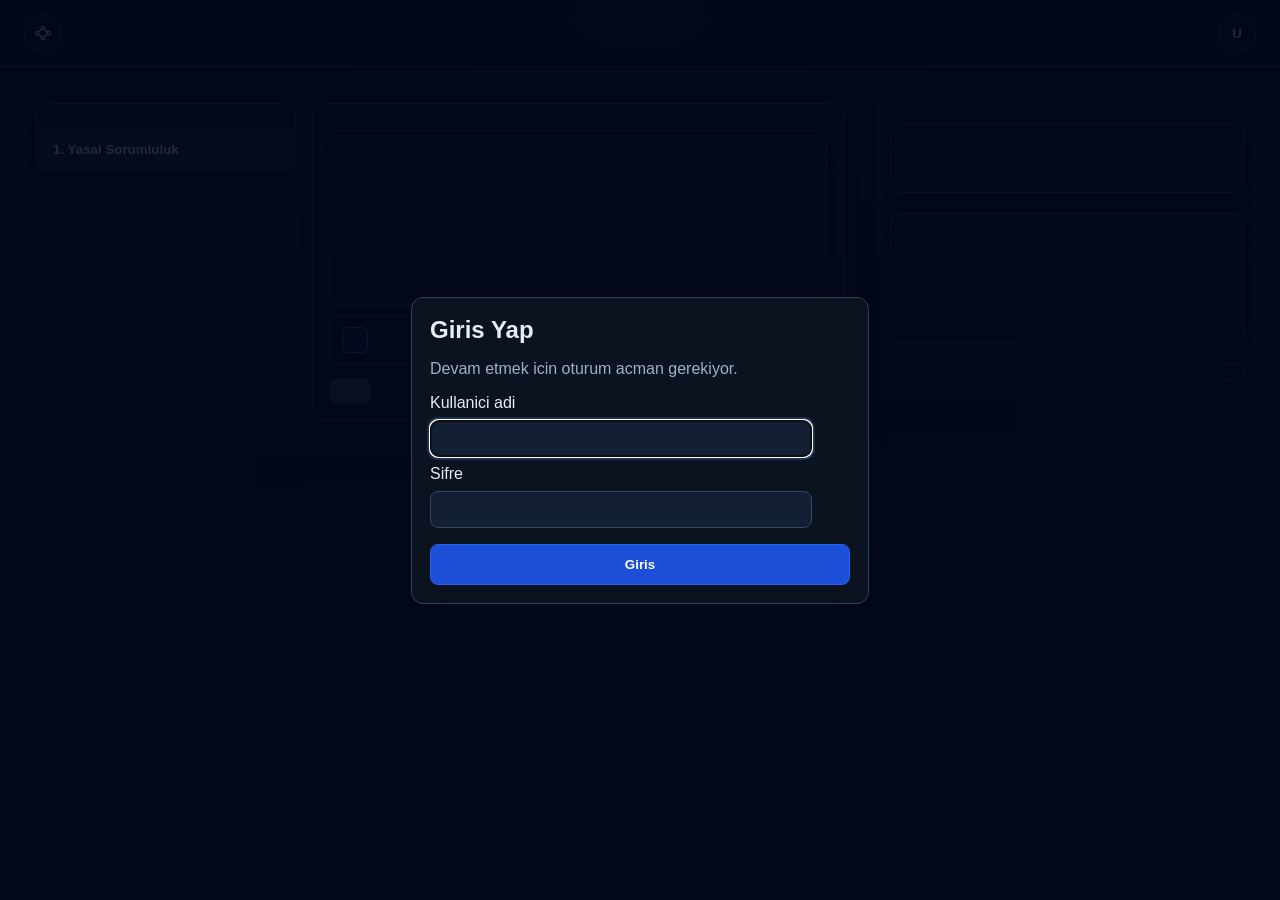
==== templates/app.html @ db29847d "Initial SSVP version" ====
<!DOCTYPE html>
<html lang="tr">
<head>
    <meta charset="UTF-8">
    <title>Smart Security Validation Platform (SSVP v1.0)</title>
    <link rel="stylesheet" href="/static/css/index.css">
    <link rel="stylesheet" href="/static/css/notify.css?v=20260703">
</head>
<body>
<div id="authOverlay" class="auth-overlay" hidden>
    <div class="auth-card">
        <h2>Giris Yap</h2>
        <p id="authMessage" class="muted">Devam etmek icin oturum acman gerekiyor.</p>
        <form id="loginForm" class="auth-form">
            <label for="loginUsername">Kullanici adi</label>
            <input id="loginUsername" name="username" type="text" autocomplete="username" required>
            <label for="loginPassword">Sifre</label>
            <input id="loginPassword" name="password" type="password" autocomplete="current-password" required>
            <button id="loginSubmit" type="submit">Giris</button>
        </form>
        <form id="changePasswordForm" class="auth-form" style="display:none; margin-top:10px;">
            <label for="newPassword">Yeni sifre</label>
            <input id="newPassword" name="newPassword" type="password" minlength="8" autocomplete="new-password" required>
            <label for="confirmNewPassword">Yeni sifre (dogrula)</label>
            <input id="confirmNewPassword" name="confirmNewPassword" type="password" minlength="8" autocomplete="new-password" required>
            <button id="changePasswordSubmit" type="submit">Sifreyi Degistir</button>
        </form>
    </div>
</div>

<header class="top-header">
    <div class="header-left">
        <div class="header-menu-wrap" id="networkSummaryMenu">
            <button id="networkSummaryToggle" type="button" class="icon-btn" title="" aria-label="">
                <svg viewBox="0 0 24 24" aria-hidden="true">
                    <circle cx="5" cy="12" r="2"></circle>
                    <circle cx="12" cy="6" r="2"></circle>
                    <circle cx="19" cy="12" r="2"></circle>
                    <circle cx="12" cy="18" r="2"></circle>
                    <line x1="6.6" y1="10.8" x2="10.4" y2="7.2"></line>
                    <line x1="13.6" y1="7.2" x2="17.4" y2="10.8"></line>
                    <line x1="17.4" y1="13.2" x2="13.6" y2="16.8"></line>
                    <line x1="10.4" y1="16.8" x2="6.6" y2="13.2"></line>
                </svg>
            </button>
            <div id="networkSummaryPopover" class="header-popover" hidden>
                <h3></h3>
                <p id="networkSummaryText" class="muted"></p>
            </div>
        </div>
    </div>

    <h1 class="header-title" title=""></h1>

    <div class="header-menu-wrap" id="profileMenuWrap">
        <button id="profileMenuToggle" type="button" class="avatar-btn" title="" aria-label="">U</button>
        <div id="profileMenuPopover" class="header-popover menu-popover" hidden>
            <button type="button" class="menu-item" id="profileMenuProfile"></button>
            <button type="button" class="menu-item" id="profileMenuUsers" data-i18n="menu.users">Ayarlar</button>
            <button type="button" class="menu-item" id="profileMenuPanel" style="display:none;">Panel</button>
            <button type="button" class="menu-item" id="profileMenuNewTest"></button>
            <button type="button" class="menu-item" id="profileMenuLogout"></button>
        </div>
    </div>
</header>

<div class="app-grid">
    <div class="card workspace-card">
        <div class="workflow-shell">
            <aside class="stage-sidebar">
                <h3></h3>
                <div id="operationTabs" class="stage-tab-list">
                    <div class="stage-tab-row">
                        <button type="button" class="stage-tab active" data-op="legal">1. Yasal Sorumluluk</button>
                    </div>
                </div>
            </aside>

            <section class="stage-main">
                <section id="precheckPanel" class="wizard-section operation-panel" data-op-panel="legal">
                    <h3></h3>
                    <pre id="legalNoticeText" class="legal-scroll-box"></pre>
                    <label class="check-chip" style="margin-top:10px; display:flex;">
                        <input id="legalConsent" type="checkbox">
                        <span></span>
                    </label>
                    <button id="legalContinue" type="button" class="legal-continue-btn" disabled></button>
                </section>

                <form id="scanForm" class="operation-panel" data-op-panel="scan" style="display:none;">
                    <section class="wizard-section">
                        <h3></h3>
                        <label for="target" class="muted"></label>
                        <textarea id="target" name="target" rows="3" placeholder="" required>172.31.7.145</textarea>
                        <p class="muted" style="margin-top:8px;"></p>
                    </section>

                    <section class="wizard-section">
                        <h3></h3>
                        <p class="muted"></p>
                        <div id="toolOptions" class="option-grid"></div>
                    </section>

                    <section class="wizard-section">
                        <h3></h3>
                        <p class="muted"></p>
                        <div id="paramOptions" class="checkbox-grid"></div>
                        <p id="paramConflictNote" class="muted" style="margin-top:10px;"></p>
                    </section>

                    <section class="wizard-section">
                        <h3></h3>
                        <p class="muted"></p>
                        <div id="portOptions" class="checkbox-grid"></div>
                    </section>

                    <section class="wizard-section">
                        <h3></h3>
                        <p id="scanConfigNote" class="muted"></p>
                        <button id="scanBtn" type="submit"></button>
                    </section>
                </form>

                <section id="directionPanel" class="wizard-section operation-panel" data-op-panel="direction" style="display:none;">
                    <h3></h3>
                    <p class="muted"></p>
                    <div id="directionSelectionWrap">
                        <div id="directionActions" class="action-grid">
                            <button type="button" class="action-card" data-direction="test">
                                <p class="action-title"></p>
                                <p class="action-description"></p>
                            </button>
                            <button type="button" class="action-card" data-direction="attack">
                                <p class="action-title"></p>
                                <p class="action-description"></p>
                            </button>
                            <button type="button" class="action-card" data-direction="remediation">
                                <p class="action-title"></p>
                                <p class="action-description"></p>
                            </button>
                        </div>
                    </div>

                    <div id="directionLockedWrap" style="display:none;">
                        <p id="directionLockedText" class="muted"></p>
                        <div id="directionOperationWindow" class="next-test-panel" style="display:none; margin-top:10px;"></div>
                    </div>

                    <div id="testPlanPanel" class="next-test-panel" style="display:none;">
                        <form id="nextTestForm">
                            <label for="nextTestCategory"></label>
                            <select id="nextTestCategory" name="nextTestCategory" class="field-select" required></select>

                            <label for="nextTestPreset"></label>
                            <select id="nextTestPreset" name="nextTestPreset" class="field-select" required></select>

                            <div id="nextTestManualWrap" style="display:none;">
                                <label for="nextTestManualName"></label>
                                <input id="nextTestManualName" name="nextTestManualName" placeholder="" />
                            </div>
                        </form>
                        <p id="nextTestFeedback" class="action-note"></p>
                    </div>                    
                    <div class="direction-global-actions">
                        <button id="directionNextBtn" type="button" disabled></button>
                    </div>
                    <p id="directionNote" class="action-note"></p>
                    <div class="direction-global-actions">
                        <div class="panel-actions-right">
                            <button id="directionProceedBtn" type="button" disabled></button>
                        </div>
                    </div>
                </section>

                <section id="userAdminPanel" class="wizard-section operation-panel" data-op-panel="users" style="display:none;">
                    <h3 data-i18n="users.panel.title">Kullanıcı ve Rol Yönetimi</h3>
                    <p id="userAdminInfo" class="muted" data-i18n="users.panel.note">Sadece yetkili hesaplar bu paneli kullanabilir.</p>

                    <div class="user-admin-grid">
                        <section class="next-test-panel" style="margin-top:0;">
                            <h4 style="margin:0 0 10px 0;" data-i18n="users.panel.createTitle">Yeni Kullanıcı Oluştur</h4>
                            <form id="userCreateForm" class="auth-form" autocomplete="off">
                                <label for="userCreateUsername" data-i18n="users.field.username">Kullanıcı adı</label>
                                <input id="userCreateUsername" name="username" type="text" minlength="3" maxlength="64" required>

                                <label for="userCreatePassword" data-i18n="users.field.password">Şifre</label>
                                <input id="userCreatePassword" name="password" type="password" minlength="8" required>

                                <label for="userCreatePasswordConfirm" data-i18n="users.field.passwordConfirm">Şifre (doğrula)</label>
                                <input id="userCreatePasswordConfirm" name="passwordConfirm" type="password" minlength="8" required>

                                <label class="check-chip">
                                    <input id="userCreateIsAdmin" name="is_admin" type="checkbox">
                                    <span data-i18n="users.field.admin">Yönetici</span>
                                </label>

                                <div>
                                    <p class="muted" style="margin:0 0 8px 0;" data-i18n="users.field.roles">Roller</p>
                                    <div id="userCreateRoles" class="checkbox-grid user-role-grid"></div>
                                </div>

                                <button id="userCreateSubmit" type="submit" data-i18n="users.action.create">Kullanıcı Ekle</button>
                            </form>
                        </section>

                        <section class="next-test-panel" style="margin-top:0;">
                            <div style="display:flex; justify-content:space-between; align-items:center; gap:8px; margin-bottom:10px;">
                                <h4 style="margin:0;" data-i18n="users.panel.listTitle">Kullanıcı Listesi</h4>
                                <button id="usersRefreshBtn" type="button" data-i18n="users.action.refresh">Yenile</button>
                            </div>

                            <div style="overflow:auto;">
                                <table id="usersTable">
                                    <thead>
                                        <tr>
                                            <th data-i18n="users.table.username">Kullanıcı</th>
                                            <th data-i18n="users.table.admin">Yönetici</th>
                                            <th data-i18n="users.table.status">Durum</th>
                                            <th data-i18n="users.table.roles">Roller</th>
                                            <th data-i18n="users.table.actions">İşlemler</th>
                                        </tr>
                                    </thead>
                                    <tbody id="usersTableBody"></tbody>
                                </table>
                            </div>
                        </section>
                    </div>

                    <section id="userEditPanel" class="next-test-panel" style="display:none; margin-top:12px;">
                        <h4 style="margin:0 0 10px 0;" data-i18n="users.panel.editTitle">Kullanıcı Düzenle</h4>
                        <form id="userEditForm" class="auth-form" autocomplete="off">
                            <input id="userEditId" type="hidden">

                            <label for="userEditUsername" data-i18n="users.field.username">Kullanıcı adı</label>
                            <input id="userEditUsername" name="username" type="text" minlength="3" maxlength="64" required>

                            <label class="check-chip">
                                <input id="userEditIsAdmin" name="is_admin" type="checkbox">
                                <span data-i18n="users.field.admin">Yönetici</span>
                            </label>

                            <label class="check-chip">
                                <input id="userEditIsActive" name="is_active" type="checkbox">
                                <span data-i18n="users.field.active">Aktif</span>
                            </label>

                            <div>
                                <p class="muted" style="margin:0 0 8px 0;" data-i18n="users.field.roles">Roller</p>
                                <div id="userEditRoles" class="checkbox-grid user-role-grid"></div>
                            </div>

                            <div class="user-edit-actions">
                                <button id="userEditSaveBtn" type="submit" data-i18n="users.action.save">Kaydet</button>
                                <button id="userEditCancelBtn" type="button" data-i18n="users.action.cancel">İptal</button>
                            </div>
                        </form>
                    </section>

                    <p id="userAdminFeedback" class="action-note"></p>
                </section>
            </section>
        </div>
    </div>

    <aside class="card right-rail">
        <h2 class="right-rail-title"></h2>
        <p id="currentStep" class="current"></p>
        <div id="logs" class="logbox"></div>

        <h2 style="margin-top:18px;"></h2>
        <pre id="aiOutput" class="ai-box"></pre>

        <h2 style="margin-top:18px;"></h2>
        <div class="report-actions">
            <button id="exportPdfBtn" type="button" class="report-btn"></button>
        </div>
        <div id="stepOutputs" class="step-outputs"></div>
    </aside>
</div>

<script src="/static/js/notify.js?v=20260703b"></script>
<script src="/static/js/index.js?v=20260703b"></script>

</body>
</html>
---- static/css/index.css ----
body {
    font-family: Arial, sans-serif;
    background: #111827;
    color: #e5e7eb;
    margin: 0;
}

input[type="checkbox"] {
    appearance: none;
    -webkit-appearance: none;
    width: 20px;
    height: 20px;
    margin: 0;
    border: 1.5px solid #5a7197;
    border-radius: 6px;
    background: #0f1a2e;
    display: inline-grid;
    place-content: center;
    box-shadow: none;
    transition: border-color 140ms ease, background-color 140ms ease;
}

input[type="checkbox"]::before {
    content: "";
    width: 12px;
    height: 12px;
    transform: scale(0);
    transition: transform 120ms ease;
    clip-path: polygon(14% 51%, 0 66%, 42% 100%, 100% 22%, 84% 9%, 39% 69%);
    background: #ffffff;
}

input[type="checkbox"]:checked {
    border-color: #60a5fa;
    background: #3b82f6;
}

input[type="checkbox"]:checked::before {
    transform: scale(1);
}

input[type="checkbox"]:hover {
    border-color: #7cb6ff;
}

input[type="checkbox"]:focus-visible {
    outline: 2px solid rgba(96, 165, 250, 0.7);
    outline-offset: 1px;
}

input[type="radio"] {
    appearance: none;
    -webkit-appearance: none;
    width: 18px;
    height: 18px;
    margin: 0;
    border: 1.5px solid #5a7197;
    border-radius: 999px;
    background: #0f1a2e;
    display: inline-grid;
    place-content: center;
    box-shadow: 0 3px 10px rgba(7, 16, 35, 0.3);
    transition: border-color 140ms ease, background-color 140ms ease, box-shadow 140ms ease;
}

input[type="radio"]::before {
    content: "";
    width: 8px;
    height: 8px;
    border-radius: 999px;
    transform: scale(0);
    transition: transform 120ms ease;
    background: #dbeafe;
}

input[type="radio"]:checked {
    border-color: #60a5fa;
    background: linear-gradient(180deg, #3b82f6 0%, #2563eb 100%);
    box-shadow: 0 4px 12px rgba(37, 99, 235, 0.35);
}

input[type="radio"]:checked::before {
    transform: scale(1);
}

input[type="radio"]:hover {
    border-color: #7cb6ff;
}

input[type="radio"]:focus-visible {
    outline: none;
    box-shadow: 0 0 0 3px rgba(96, 165, 250, 0.35);
}

.auth-overlay {
    position: fixed;
    inset: 0;
    z-index: 100;
    display: flex;
    align-items: center;
    justify-content: center;
    padding: 20px;
    background: rgba(2, 6, 23, 0.85);
}

.auth-overlay[hidden] {
    display: none;
}

.auth-card {
    width: min(420px, 96vw);
    border: 1px solid #334155;
    border-radius: 12px;
    background: #0b1220;
    padding: 18px;
}

.auth-card h2 {
    margin: 0 0 8px 0;
}

.auth-form {
    display: flex;
    flex-direction: column;
    gap: 8px;
}

.auth-form input {
    border: 1px solid #334155;
    border-radius: 8px;
    background: #111827;
    color: #e5e7eb;
    padding: 10px;
    box-shadow: none;
}

.auth-form button {
    margin-top: 8px;
    border: 1px solid #2563eb;
    border-radius: 8px;
    background: #1d4ed8;
    color: #ffffff;
    font-weight: 700;
    cursor: pointer;
}

.auth-form button:disabled {
    opacity: 0.6;
    cursor: not-allowed;
}

.top-header {
    position: sticky;
    top: 0;
    z-index: 20;
    display: grid;
    grid-template-columns: 1fr auto 1fr;
    align-items: center;
    padding: 12px 24px;
    border-bottom: 1px solid #374151;
    background: #0b1220;
}

.header-left {
    display: flex;
    align-items: center;
    gap: 12px;
}

.header-title {
    margin: 0;
    font-size: 28px;
    line-height: 1.2;
    text-align: center;
}

.header-menu-wrap {
    position: relative;
}

#profileMenuWrap {
    justify-self: end;
}

.icon-btn,
.avatar-btn {
    width: 38px;
    height: 38px;
    padding: 0;
    border-radius: 999px;
    border: 1px solid #334155;
    background: #111827;
    color: #e5e7eb;
    display: inline-flex;
    align-items: center;
    justify-content: center;
    cursor: pointer;
}

.icon-btn svg {
    width: 20px;
    height: 20px;
    stroke: currentColor;
    fill: none;
    stroke-width: 1.7;
}

.avatar-btn {
    font-weight: 700;
}

.icon-btn:hover,
.avatar-btn:hover {
    border-color: #60a5fa;
}

.header-popover {
    position: absolute;
    top: calc(100% + 8px);
    left: 0;
    width: 300px;
    padding: 12px;
    border: 1px solid #374151;
    border-radius: 10px;
    background: #0b1220;
    box-shadow: 0 14px 24px rgba(0, 0, 0, 0.35);
}

.header-popover[hidden] {
    display: none;
}

.header-popover h3 {
    margin: 0 0 8px 0;
    font-size: 14px;
}

.menu-popover {
    left: auto;
    right: 0;
    width: 240px;
    padding: 8px;
}

.theme-toggle-row {
    display: flex;
    align-items: center;
    justify-content: space-between;
    gap: 10px;
    padding: 8px 6px 10px 6px;
    border-bottom: 1px solid #334155;
    margin-bottom: 8px;
}

.theme-toggle-label {
    font-size: 13px;
    color: #9ca3af;
    font-weight: 600;
}

.theme-switch {
    width: 64px;
    height: 32px;
    border-radius: 999px;
    border: 1px solid #3b4b68;
    background: linear-gradient(90deg, #1f2937, #0b1220);
    padding: 3px;
    position: relative;
    transition: background 180ms ease, border-color 180ms ease;
}

.theme-switch-thumb {
    position: absolute;
    top: 3px;
    left: 3px;
    width: 24px;
    height: 24px;
    border-radius: 999px;
    background: #facc15;
    box-shadow: inset -4px -2px 0 0 rgba(255, 255, 255, 0.35);
    transition: transform 180ms ease, background 180ms ease, box-shadow 180ms ease;
}

.theme-switch.is-light {
    background: linear-gradient(90deg, #93c5fd, #38bdf8);
    border-color: #60a5fa;
}

.theme-switch.is-light .theme-switch-thumb {
    transform: translateX(32px);
    background: #f8fafc;
    box-shadow: inset -7px -1px 0 0 #e2e8f0;
}

.menu-item {
    width: 100%;
    text-align: left;
    background: transparent;
    border: 1px solid transparent;
    color: #e5e7eb;
    border-radius: 8px;
    padding: 10px;
    font-weight: 600;
}

.menu-item:hover {
    border-color: #334155;
    background: #111827;
}

.menu-item-compact {
    padding: 0;
    border: 0;
    background: transparent;
}

#languageMenuWrap {
    position: relative;
}

.menu-submenu-toggle {
    display: flex;
    align-items: center;
    justify-content: space-between;
}

.submenu-current {
    font-size: 12px;
    color: #93c5fd;
    font-weight: 700;
}

.submenu-list {
    position: absolute;
    top: 0;
    right: calc(100% + 8px);
    left: auto;
    width: 180px;
    border: 1px solid #334155;
    border-radius: 8px;
    overflow: hidden;
    background: #0f172a;
    margin-top: 0;
    z-index: 2;
}

.submenu-list[hidden] {
    display: none;
}

.submenu-item {
    width: 100%;
    padding: 8px 10px;
    text-align: left;
    border: 0;
    border-bottom: 1px solid #1f2937;
    border-radius: 0;
    background: #0f172a;
    color: #e5e7eb;
    font-size: 13px;
    font-weight: 600;
}

.submenu-item:last-child {
    border-bottom: 0;
}

.submenu-item:hover {
    background: #1e293b;
}

.submenu-item.active {
    background: #1d4ed8;
    color: #ffffff;
}

body.light-theme {
    background: #e9eef5;
    color: #0b1220;
}

body.light-theme .auth-card {
    background: #f8fafc;
    border-color: #b8c4d6;
}

body.light-theme .auth-form input {
    background: #ffffff;
    border-color: #b8c4d6;
    color: #0b1220;
}

body.light-theme .top-header,
body.light-theme .stage-sidebar,
body.light-theme .wizard-section,
body.light-theme .next-test-panel,
body.light-theme .step-output-item,
body.light-theme .network-summary,
body.light-theme .header-popover,
body.light-theme .card {
    background: #f1f5f9;
    border-color: #b8c4d6;
}

body.light-theme .header-popover,
body.light-theme .menu-popover,
body.light-theme .ai-box,
body.light-theme .logbox,
body.light-theme .legal-scroll-box,
body.light-theme pre {
    background: #e7edf5;
    border-color: #b7c3d4;
}

body.light-theme .stage-tab,
body.light-theme .tab-reset-btn,
body.light-theme .tool-option,
body.light-theme .check-chip,
body.light-theme .action-card,
body.light-theme .icon-btn,
body.light-theme .avatar-btn,
body.light-theme .manual-port-input,
body.light-theme textarea,
body.light-theme .field-select,
body.light-theme .next-test-panel input,
body.light-theme .menu-item {
    background: #f8fafc;
    border-color: #bcc9dc;
    color: #0b1220;
}

body.light-theme .stage-tab.active {
    background: #eff6ff;
    border-color: #3b82f6;
}

body.light-theme .muted,
body.light-theme .action-description,
body.light-theme .theme-toggle-label {
    color: #334155;
}

body.light-theme input[type="checkbox"] {
    border-color: #9bb2cf;
    background: #ffffff;
    box-shadow: 0 2px 8px rgba(43, 77, 122, 0.16);
}

body.light-theme input[type="checkbox"]::before {
    background: #eff6ff;
}

body.light-theme input[type="checkbox"]:checked {
    border-color: #3b82f6;
    background: linear-gradient(180deg, #60a5fa 0%, #3b82f6 100%);
    box-shadow: 0 3px 10px rgba(59, 130, 246, 0.28);
}

body.light-theme input[type="radio"] {
    border-color: #9bb2cf;
    background: #ffffff;
    box-shadow: 0 2px 8px rgba(43, 77, 122, 0.16);
}

body.light-theme input[type="radio"]::before {
    background: #eff6ff;
}

body.light-theme input[type="radio"]:checked {
    border-color: #3b82f6;
    background: linear-gradient(180deg, #60a5fa 0%, #3b82f6 100%);
    box-shadow: 0 3px 10px rgba(59, 130, 246, 0.28);
}

body.light-theme .legal-scroll-box,
body.light-theme #legalNoticeText {
    color: #1e293b;
}

body.light-theme .step-output-title,
body.light-theme .current,
body.light-theme .header-title {
    color: #1d4ed8;
}

body.light-theme .step-output-text,
body.light-theme .step-output-text p,
body.light-theme .step-output-text div,
body.light-theme .step-output-text span {
    color: #1f2937;
}

body.light-theme th,
body.light-theme td {
    border-bottom-color: #c7d5e8;
}

body.light-theme .theme-toggle-row {
    border-bottom-color: #d1dbe8;
}

body.light-theme .submenu-current {
    color: #1d4ed8;
}

body.light-theme .submenu-list {
    border-color: #bcc9dc;
    background: #ffffff;
}

body.light-theme .submenu-item {
    background: #ffffff;
    color: #0f172a;
    border-bottom-color: #d8e2f0;
}

body.light-theme .submenu-item:hover {
    background: #eaf1fb;
}

.card {
    background: #1f2937;
    padding: 12px;
    border-radius: 12px;
    max-width: none;
    margin-bottom: 12px;
}
.app-grid {
    display: grid;
    grid-template-columns: 1.65fr 0.75fr;
    gap: 20px;
    align-items: start;
    padding: 24px;
}

.workspace-card {
    margin-bottom: 0;
}

.right-rail {
    position: sticky;
    top: 16px;
    max-height: calc(100vh - 32px);
    overflow-y: auto;
    margin-bottom: 0;
}

.right-rail-title {
    margin-top: 0px;
}

.workflow-shell {
    display: grid;
    grid-template-columns: 260px 1fr;
    gap: 10px;
}

.stage-sidebar {
    background: #0b1220;
    border: 1px solid #374151;
    border-radius: 10px;
    padding: 12px;
    height: fit-content;
}

.stage-sidebar h3 {
    margin: 0 0 18px 0;
    font-size: 18px;
    font-weight: bold;
}

.stage-tab-list {
    display: flex;
    flex-direction: column;
    gap: 8px;
    margin-bottom: 14px;
}

.stage-tab-row {
    display: grid;
    grid-template-columns: 1fr auto;
    gap: 8px;
    align-items: center;
}

.stage-tab {
    text-align: left;
    padding: 10px 12px;
    border-radius: 8px;
    border: 1px solid #334155;
    background: #111827;
    color: #e5e7eb;
    cursor: pointer;
    font-weight: 600;
}

.stage-tab:hover {
    border-color: #60a5fa;
}

.stage-tab.active {
    border-color: #2563eb;
    background: #0f172a;
}

.tab-reset-btn {
    padding: 8px 10px;
    border-radius: 8px;
    border: 1px solid #475569;
    background: #111827;
    color: #e5e7eb;
    font-size: 12px;
    cursor: pointer;
}

.tab-reset-btn:hover {
    border-color: #60a5fa;
}

.tab-reset-btn[hidden] {
    display: none;
}

.stage-main {
    min-width: 0;
}

.ai-box {
    background: #030712;
    border: 1px solid #374151;
    min-height: 100px;
    max-height: 340px;
    overflow: auto;
}

.legal-scroll-box {
    margin: 10px 0 0 0;
    white-space: pre-wrap;
    background: #030712;
    border: 1px solid #374151;
    border-radius: 10px;
    padding: 12px;
    min-height: 150px;
    max-height: 400px;
    overflow-y: auto;
    color: #d1d5db;
    font-family: inherit;
    font-size: 14px;
    line-height: 1.45;
}

.legal-continue-btn {
    margin-top: 14px;
}

.operation-panel {
    margin-top: 0;
}

.step-outputs {
    margin-top: 10px;
    display: flex;
    flex-direction: column;
    gap: 10px;
}

.step-output-item {
    border: 1px solid #374151;
    border-radius: 8px;
    background: #0b1220;
    padding: 10px;
}

.report-actions {
    display: flex;
    justify-content: flex-end;
    margin-top: 10px;
    margin-bottom: 10px;
}

.report-btn {
    padding: 8px 12px;
    font-size: 13px;
}

.step-output-title {
    margin: 0 0 6px 0;
    font-weight: 700;
    color: #bfdbfe;
}

.step-output-text {
    margin: 0;
    color: #d1d5db;
    font-size: 14px;
}
input {
    padding: 12px;
    width: 360px;
    border-radius: 8px;
    border: none;
}

textarea {
    padding: 12px;
    border-radius: 8px;
    border: 1px solid #374151;
    background: #111827;
    color: #e5e7eb;
    font-family: inherit;
    font-size: 14px;
}

#target {
    width: 100%;
    box-sizing: border-box;
    resize: vertical;
    min-height: 84px;
}

.network-summary {
    margin-top: 14px;
    margin-bottom: 16px;
    padding: 14px;
    border: 1px solid #374151;
    border-radius: 10px;
    background: #0b1220;
}

.network-summary h3 {
    margin: 0 0 8px 0;
}

.wizard-section {
    padding: 14px;
    border: 1px solid #374151;
    border-radius: 10px;
    background: #0b1220;
    margin: 0 0 25px 0;
}

.wizard-section h3 {
    margin: 0 0 6px 0;
}

.option-grid {
    display: grid;
    grid-template-columns: repeat(auto-fit, minmax(220px, 1fr));
    gap: 10px;
    margin-top: 12px;
}

.tool-option {
    display: flex;
    gap: 10px;
    align-items: flex-start;
    padding: 12px;
    border: 1px solid #334155;
    border-radius: 8px;
    background: #111827;
    cursor: pointer;
}

.tool-option:hover {
    border-color: #60a5fa;
}

.tool-option input {
    width: auto;
    margin-top: 4px;
}

.tool-option span {
    display: flex;
    flex-direction: column;
    gap: 4px;
}

.tool-option small {
    color: #9ca3af;
}

.checkbox-grid {
    display: grid;
    grid-template-columns: repeat(auto-fit, minmax(200px, 1fr));
    gap: 10px;
    margin-top: 12px;
}

.check-chip {
    display: flex;
    align-items: center;
    gap: 10px;
    padding: 10px 12px;
    border-radius: 8px;
    border: 1px solid #334155;
    background: #111827;
    cursor: pointer;
}

.check-chip input {
    width: 18px;
    flex: 0 0 18px;
}

.check-chip.disabled {
    opacity: 0.55;
    cursor: not-allowed;
    border-color: #4b5563;
}

.check-chip.disabled span {
    color: #9ca3af;
}

.manual-port-wrap {
    grid-column: 1 / -1;
    margin-top: 6px;
    padding: 10px;
    border: 1px dashed #334155;
    border-radius: 8px;
}

.manual-port-wrap label {
    display: block;
    margin-bottom: 6px;
    color: #9ca3af;
}

.manual-port-input {
    width: 100%;
    box-sizing: border-box;
    background: #111827;
    border: 1px solid #374151;
    color: #e5e7eb;
}
button {
    padding: 12px 20px;
    border-radius: 8px;
    border: none;
    cursor: pointer;
    background: #2563eb;
    color: white;
    font-weight: bold;
}
button:disabled {
    background: #6b7280;
}
table {
    border-collapse: collapse;
    width: 100%;
    margin-top: 16px;
}
th, td {
    border-bottom: 1px solid #374151;
    padding: 10px;
    text-align: left;
}
pre {
    white-space: pre-wrap;
    background: #030712;
    padding: 14px;
    border-radius: 10px;
    overflow-x: auto;
}
.error { color: #f87171; }
.muted { color: #9ca3af; }
.current {
    color: #60a5fa;
    font-weight: bold;
}
.logbox {
    background: #030712;
    border: 1px solid #374151;
    padding: 14px;
    border-radius: 10px;
    min-height: 40px;
    max-height: 200px;
    overflow-y: auto;
    font-family: monospace;
    font-size: 14px;
}

.action-section {
    margin-top: 24px;
    border-top: 1px solid #374151;
    padding-top: 18px;
}

.action-grid {
    display: grid;
    grid-template-columns: repeat(auto-fit, minmax(220px, 1fr));
    gap: 12px;
    margin-top: 12px;
}

.action-card {
    text-align: left;
    border: 1px solid #374151;
    background: #111827;
    color: #e5e7eb;
    padding: 14px;
    border-radius: 10px;
}

.action-card:hover {
    border-color: #60a5fa;
}

.action-card.active {
    border-color: #2563eb;
    box-shadow: 0 0 0 1px #2563eb inset;
}

.action-card:disabled,
.action-card.disabled {
    opacity: 0.55;
    cursor: not-allowed;
    border-color: #4b5563;
}

.action-title {
    font-size: 16px;
    font-weight: 700;
    margin: 0 0 6px 0;
}

.action-description {
    margin: 0;
    color: #9ca3af;
    font-size: 13px;
}

.next-test-panel {
    margin-top: 14px;
    padding: 14px;
    border-radius: 10px;
    border: 1px solid #374151;
    background: #030712;
}

.next-test-panel label {
    display: block;
    margin-bottom: 8px;
    color: #9ca3af;
}

.next-test-panel input,
.next-test-panel select {
    width: 100%;
    margin-bottom: 10px;
    box-sizing: border-box;
}

.next-test-panel input {
    padding: 12px;
    border-radius: 10px;
    border: 1px solid #374151;
    background: #111827;
    color: #e5e7eb;
}

.field-select {
    appearance: none;
    -webkit-appearance: none;
    -moz-appearance: none;
    padding: 12px 40px 12px 12px;
    border-radius: 10px;
    border: 1px solid #334155;
    background-color: #111827;
    color: #e5e7eb;
    font-weight: 600;
    background-image: linear-gradient(45deg, transparent 50%, #60a5fa 50%), linear-gradient(135deg, #60a5fa 50%, transparent 50%);
    background-position: calc(100% - 20px) calc(50% - 4px), calc(100% - 14px) calc(50% - 4px);
    background-size: 6px 6px, 6px 6px;
    background-repeat: no-repeat;
}

.field-select:focus,
.next-test-panel input:focus {
    outline: none;
    border-color: #2563eb;
    box-shadow: 0 0 0 2px rgba(37, 99, 235, 0.3);
}

.action-note {
    margin-top: 10px;
    color: #9ca3af;
    font-size: 14px;
}

.user-admin-grid {
    display: grid;
    grid-template-columns: 1fr 1.4fr;
    gap: 12px;
    align-items: start;
    margin-top: 12px;
}

.user-role-grid {
    grid-template-columns: repeat(auto-fit, minmax(170px, 1fr));
}

.user-table-actions {
    display: flex;
    gap: 6px;
    flex-wrap: wrap;
}

.user-table-actions button {
    padding: 8px 10px;
    font-size: 12px;
}

.user-edit-actions {
    display: flex;
    gap: 8px;
    flex-wrap: wrap;
}

#userAdminPanel .auth-form input {
    width: 100%;
    box-sizing: border-box;
}

#usersRefreshBtn {
    padding: 8px 10px;
    font-size: 12px;
}

#userEditCancelBtn {
    background: #475569;
}

body.light-theme #userEditCancelBtn {
    background: #94a3b8;
    color: #ffffff;
}

.panel-actions-right {
    margin-top: 12px;
    display: flex;
    justify-content: flex-end;
}

.direction-global-actions {
    margin-top: 12px;
    display: block;
}

.direction-global-actions .panel-actions-right {
    margin-top: 24px;
}

@media (max-width: 1200px) {
    .top-header {
        padding: 10px 14px;
        grid-template-columns: auto 1fr auto;
        gap: 10px;
    }

    .header-title {
        font-size: 18px;
    }

    .header-popover {
        width: min(300px, calc(100vw - 40px));
    }

    .app-grid {
        grid-template-columns: 1fr;
        padding: 14px;
    }

    .right-rail {
        position: static;
        max-height: none;
    }

    .workflow-shell {
        grid-template-columns: 1fr;
    }

    .stage-tab-list {
        flex-direction: column;
    }

    .user-admin-grid {
        grid-template-columns: 1fr;
    }
}

/* Modern refresh overrides for home page */
:root {
    --home-bg: #0d1526;
    --home-panel: #101a2d;
    --home-panel-soft: #131f35;
    --home-line: #334865;
    --home-line-strong: #5e87bf;
    --home-text: #e6edf8;
    --home-muted: #9fb0c9;
    --home-shadow: 0 12px 28px rgba(4, 10, 24, 0.34);
}

body {
    background: radial-gradient(circle at 50% -10%, #1a2845 0%, var(--home-bg) 42%);
    color: var(--home-text);
}

.top-header {
    padding: 14px 24px;
    border-bottom-color: var(--home-line);
    background: rgba(8, 15, 29, 0.86);
    backdrop-filter: blur(8px);
}

.header-title {
    letter-spacing: 0.2px;
}

.app-grid {
    gap: 22px;
}

.card,
.stage-sidebar,
.wizard-section,
.next-test-panel,
.header-popover,
.ai-box,
.logbox,
.legal-scroll-box {
    background: var(--home-panel);
    border-color: var(--home-line);
    box-shadow: var(--home-shadow);
}

.stage-sidebar,
.wizard-section,
.next-test-panel {
    border-radius: 14px;
}

.stage-sidebar {
    padding: 0;
    overflow: hidden;
}

.stage-sidebar h3 {
    margin: 0;
    padding: 14px 16px 10px 16px;
}

.workflow-shell {
    gap: 16px;
}

.stage-tab-list {
    gap: 0;
    margin-bottom: 0;
}

.stage-tab-row {
    gap: 0;
}

.wizard-section,
.next-test-panel {
    padding: 16px;
}

button,
.menu-item,
.stage-tab,
.tab-reset-btn,
.action-card,
.tool-option,
.check-chip,
.icon-btn,
.avatar-btn {
    border: 1px solid var(--home-line);
    background: transparent;
    color: var(--home-text);
    box-shadow: none;
    transition: transform 120ms ease, border-color 120ms ease, box-shadow 120ms ease;
}

button:hover,
.menu-item:hover,
.stage-tab:hover,
.action-card:hover,
.tool-option:hover,
.check-chip:hover,
.icon-btn:hover,
.avatar-btn:hover {
    transform: translateY(-1px);
    border-color: #7fb2f8;
    box-shadow: none;
}

button:disabled,
.action-card:disabled,
.action-card.disabled {
    transform: none;
    box-shadow: none;
    opacity: 0.58;
}

.stage-tab.active {
    background: rgba(78, 124, 196, 0.17);
    border-color: #7aa8e9;
}

.stage-tab,
.menu-item {
    border-radius: 0;
}

.stage-tab {
    border: 0;
    padding: 14px 16px;
}

.stage-tab-row + .stage-tab-row .stage-tab {
    border-top: 1px solid var(--home-line);
}

.menu-popover {
    padding: 0;
    overflow: hidden;
}

.icon-btn,
.avatar-btn {
    border-color: var(--home-line);
    background: rgba(255, 255, 255, 0.02);
}

.tab-reset-btn {
    border: 0;
    border-left: 1px solid var(--home-line);
    border-radius: 0;
    box-shadow: none;
    padding: 0 12px;
}

.menu-item {
    border: 0;
    padding: 13px 14px;
}

.menu-item + .menu-item {
    border-top: 1px solid var(--home-line);
}

.muted,
.action-description,
.manual-port-wrap label,
.next-test-panel label {
    color: var(--home-muted);
}

textarea,
.manual-port-input,
.field-select,
.next-test-panel input,
.auth-form input {
    background: var(--home-panel-soft);
    border-color: var(--home-line);
    color: var(--home-text);
}

textarea:focus,
.manual-port-input:focus,
.field-select:focus,
.next-test-panel input:focus,
.auth-form input:focus {
    border-color: #77a9ee;
    box-shadow: 0 0 0 3px rgba(93, 146, 225, 0.24);
}

body.light-theme {
    --home-bg: #e7eef9;
    --home-panel: #f6faff;
    --home-panel-soft: #ffffff;
    --home-line: #c5d5eb;
    --home-line-strong: #8aa8ce;
    --home-text: #16263d;
    --home-muted: #4b6182;
    --home-shadow: 0 10px 24px rgba(24, 55, 102, 0.14);

    background: radial-gradient(circle at 50% -10%, #ffffff 0%, #e7eef9 45%);
}

body.light-theme .top-header {
    background: rgba(247, 251, 255, 0.88);
}

body.light-theme .stage-tab.active {
    background: rgba(99, 139, 196, 0.2);
}
---- static/css/notify.css ----
#ssvp-toast-root {
    position: fixed;
    right: 16px;
    bottom: 16px;
    z-index: 2200;
    display: flex;
    flex-direction: column;
    gap: 10px;
    width: min(380px, calc(100vw - 24px));
    pointer-events: none;
}

.ssvp-toast {
    pointer-events: auto;
    border: 1px solid #d0d5dd;
    border-left-width: 5px;
    border-radius: 12px;
    background: #ffffff;
    box-shadow: 0 14px 32px rgba(16, 24, 40, 0.18);
    overflow: hidden;
    transform: translateX(24px);
    opacity: 0;
    transition: transform 160ms ease, opacity 160ms ease;
}

.ssvp-toast.visible {
    transform: translateX(0);
    opacity: 1;
}

.ssvp-toast.hiding {
    transform: translateX(26px);
    opacity: 0;
}

.ssvp-toast-body {
    padding: 10px 12px 12px 12px;
}

.ssvp-toast-head {
    display: flex;
    align-items: center;
    justify-content: space-between;
    gap: 8px;
    margin-bottom: 6px;
}

.ssvp-toast-title {
    font-size: 0.92rem;
    font-weight: 700;
    letter-spacing: 0.02em;
}

.ssvp-toast-close {
    border: 0;
    background: transparent;
    color: #667085;
    font-size: 1.05rem;
    line-height: 1;
    cursor: pointer;
    padding: 0 2px;
}

.ssvp-toast-message {
    margin: 0;
    color: #344054;
    font-size: 0.9rem;
    line-height: 1.35;
}

.ssvp-toast.info {
    border-left-color: #1570ef;
}

.ssvp-toast.info .ssvp-toast-title {
    color: #175cd3;
}

.ssvp-toast.success {
    border-left-color: #12b76a;
}

.ssvp-toast.success .ssvp-toast-title {
    color: #039855;
}

.ssvp-toast.warning {
    border-left-color: #f79009;
}

.ssvp-toast.warning .ssvp-toast-title {
    color: #b54708;
}

.ssvp-toast.error {
    border-left-color: #f04438;
}

.ssvp-toast.error .ssvp-toast-title {
    color: #b42318;
}

body.light-theme .ssvp-toast {
    background: #ffffff;
}

body:not(.light-theme) .ssvp-toast {
    background: #0f1720;
    border-color: #2a3642;
    box-shadow: 0 16px 36px rgba(0, 0, 0, 0.42);
}

body:not(.light-theme) .ssvp-toast-message {
    color: #d0d8e2;
}

body:not(.light-theme) .ssvp-toast-close {
    color: #a8b6c8;
}

@media (max-width: 640px) {
    #ssvp-toast-root {
        left: 12px;
        right: 12px;
        width: auto;
        bottom: 12px;
    }
}
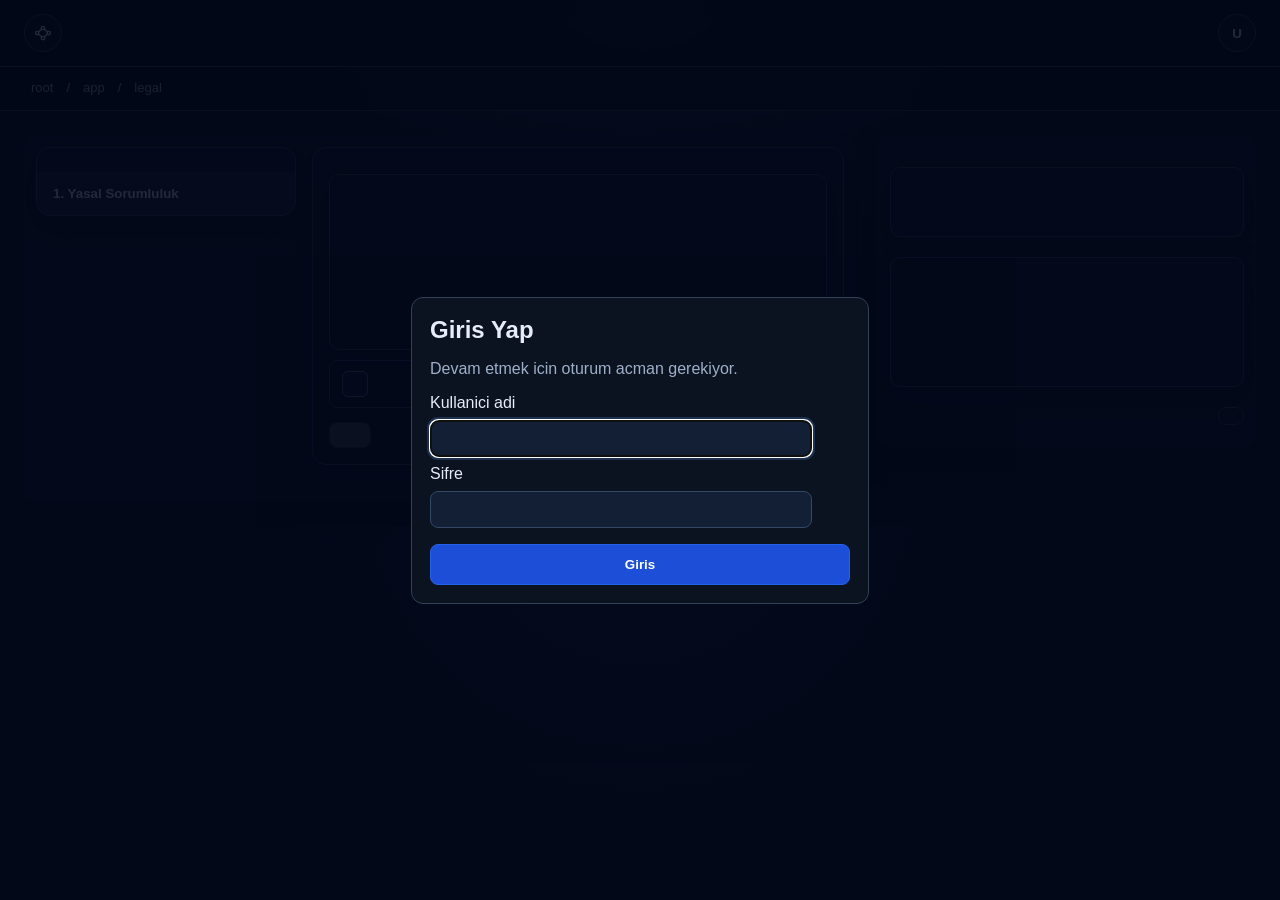
==== commit 2cb213d3: "Steps" ====
--- a/templates/app.html
+++ b/templates/app.html
@@ -28,6 +28,17 @@
     </div>
 </div>
 
+<div id="actionApprovalOverlay" class="auth-overlay" hidden>
+    <div class="auth-card" style="max-width:520px;">
+        <h2 id="actionApprovalTitle">Islem Onayi</h2>
+        <p id="actionApprovalMessage" class="muted">Bu islem backend Tool Runner ile calistirilacak.</p>
+        <div class="user-edit-actions" style="margin-top:14px; justify-content:flex-end;">
+            <button id="actionApprovalCancelBtn" type="button">Vazgec</button>
+            <button id="actionApprovalConfirmBtn" type="button">Onayla ve Calistir</button>
+        </div>
+    </div>
+</div>
+
 <header class="top-header">
     <div class="header-left">
         <div class="header-menu-wrap" id="networkSummaryMenu">
@@ -64,6 +75,10 @@
     </div>
 </header>
 
+<div class="header-path-wrap">
+    <nav id="pathBreadcrumb" class="path-breadcrumb" aria-label="Adres"></nav>
+</div>
+
 <div class="app-grid">
     <div class="card workspace-card">
         <div class="workflow-shell">
@@ -126,7 +141,7 @@
                     <p class="muted"></p>
                     <div id="directionSelectionWrap">
                         <div id="directionActions" class="action-grid">
-                            <button type="button" class="action-card" data-direction="test">
+                            <button type="button" class="action-card" data-direction="scan">
                                 <p class="action-title"></p>
                                 <p class="action-description"></p>
                             </button>
@@ -157,6 +172,11 @@
                             <div id="nextTestManualWrap" style="display:none;">
                                 <label for="nextTestManualName"></label>
                                 <input id="nextTestManualName" name="nextTestManualName" placeholder="" />
+                            </div>
+
+                            <div id="nextTestParamsWrap" style="display:none;">
+                                <label for="nextTestParamsForm">Script Parametreleri</label>
+                                <div id="nextTestParamsForm" class="dynamic-param-grid"></div>
                             </div>
                         </form>
                         <p id="nextTestFeedback" class="action-note"></p>
--- a/static/css/index.css
+++ b/static/css/index.css
@@ -149,6 +149,19 @@
     cursor: not-allowed;
 }
 
+#actionApprovalConfirmBtn {
+    border: 1px solid #16a34a;
+    background: #15803d;
+    color: #ffffff;
+    font-weight: 700;
+}
+
+#actionApprovalCancelBtn {
+    border: 1px solid #475569;
+    background: #0f172a;
+    color: #e5e7eb;
+}
+
 .top-header {
     position: sticky;
     top: 0;
@@ -159,6 +172,34 @@
     padding: 12px 24px;
     border-bottom: 1px solid #374151;
     background: #0b1220;
+}
+
+.header-path-wrap {
+    padding: 10px 24px 12px;
+    border-bottom: 1px solid #374151;
+    background: rgba(8, 14, 26, 0.72);
+}
+
+.path-breadcrumb {
+    display: flex;
+    align-items: center;
+    gap: 6px;
+    flex-wrap: wrap;
+    color: #9fb0c8;
+    font-size: 13px;
+}
+
+.path-breadcrumb a {
+    color: var(--text);
+    text-decoration: none;
+    padding: 2px 6px;
+    border-radius: 6px;
+    border: 1px solid transparent;
+}
+
+.path-breadcrumb a:hover {
+    border-color: #4f77af;
+    background: rgba(96, 165, 250, 0.14);
 }
 
 .header-left {
@@ -952,6 +993,19 @@
     box-sizing: border-box;
 }
 
+.next-test-panel textarea {
+    width: 100%;
+    margin-bottom: 10px;
+    box-sizing: border-box;
+    padding: 12px;
+    border-radius: 10px;
+    border: 1px solid #374151;
+    background: #111827;
+    color: #e5e7eb;
+    min-height: 96px;
+    resize: vertical;
+}
+
 .next-test-panel input {
     padding: 12px;
     border-radius: 10px;
@@ -977,10 +1031,62 @@
 }
 
 .field-select:focus,
-.next-test-panel input:focus {
+.next-test-panel input:focus,
+.next-test-panel textarea:focus {
     outline: none;
     border-color: #2563eb;
     box-shadow: 0 0 0 2px rgba(37, 99, 235, 0.3);
+}
+
+.dynamic-param-grid {
+    display: grid;
+    grid-template-columns: repeat(auto-fit, minmax(230px, 1fr));
+    gap: 10px;
+}
+
+.dynamic-param-field {
+    border: 1px solid var(--home-line, #374151);
+    border-radius: 12px;
+    padding: 10px 11px;
+    background: var(--home-panel-soft, #0f172a);
+}
+
+.dynamic-param-label {
+    display: flex;
+    justify-content: space-between;
+    gap: 10px;
+    margin-bottom: 6px;
+    color: var(--home-text, #cbd5e1);
+    font-size: 13px;
+}
+
+.dynamic-param-required {
+    color: #fca5a5;
+    font-size: 12px;
+}
+
+.dynamic-param-field input,
+.dynamic-param-field textarea,
+.dynamic-param-field select {
+    width: 100%;
+    box-sizing: border-box;
+    border: 1px solid var(--home-line, #374151);
+    border-radius: 10px;
+    background: var(--home-panel, #111827);
+    color: var(--home-text, #e5e7eb);
+}
+
+.dynamic-param-field textarea {
+    min-height: 92px;
+    resize: vertical;
+}
+
+.dynamic-param-field input:focus,
+.dynamic-param-field textarea:focus,
+.dynamic-param-field select:focus {
+    outline: none;
+    border-color: #77a9ee;
+    box-shadow: 0 0 0 3px rgba(93, 146, 225, 0.24);
 }
 
 .action-note {
@@ -1065,6 +1171,10 @@
 
     .header-popover {
         width: min(300px, calc(100vw - 40px));
+    }
+
+    .header-path-wrap {
+        padding: 8px 14px 10px;
     }
 
     .app-grid {
@@ -1280,6 +1390,7 @@
 }
 
 body.light-theme {
+    --text: #142235;
     --home-bg: #e7eef9;
     --home-panel: #f6faff;
     --home-panel-soft: #ffffff;
@@ -1296,6 +1407,11 @@
     background: rgba(247, 251, 255, 0.88);
 }
 
+body.light-theme .header-path-wrap {
+    background: rgba(247, 251, 255, 0.74);
+    border-bottom-color: #c7d6ea;
+}
+
 body.light-theme .stage-tab.active {
     background: rgba(99, 139, 196, 0.2);
 }
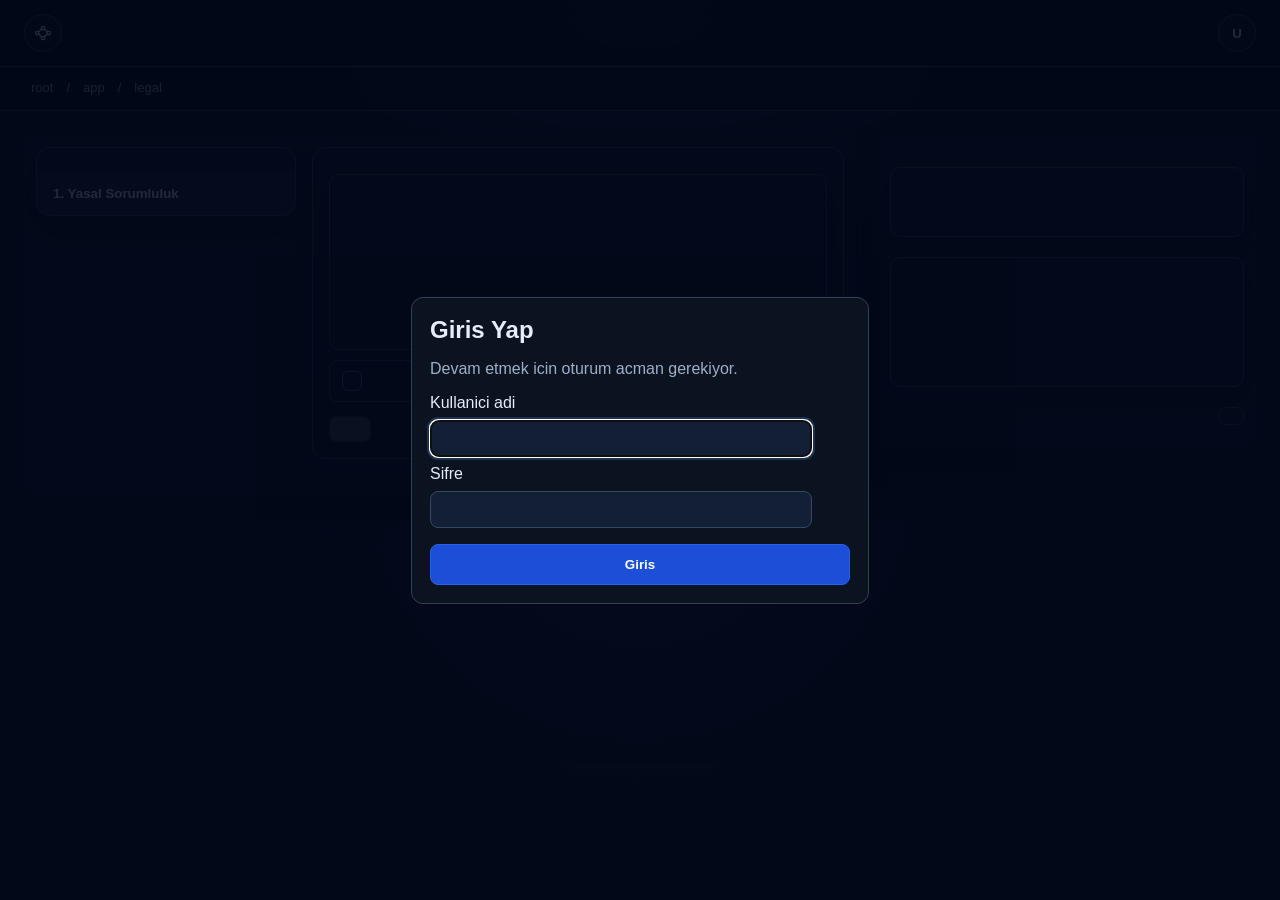
==== commit 015e778f: "Pentest records page, report export (PDF/Word/print), OSINT panel polish + docs - Pentest Kayıtları " ====
--- a/templates/app.html
+++ b/templates/app.html
@@ -3,7 +3,7 @@
 <head>
     <meta charset="UTF-8">
     <title>Smart Security Validation Platform (SSVP v1.0)</title>
-    <link rel="stylesheet" href="/static/css/index.css">
+    <link rel="stylesheet" href="/static/css/index.css?v=20260705h">
     <link rel="stylesheet" href="/static/css/notify.css?v=20260703">
 </head>
 <body>
@@ -39,6 +39,7 @@
     </div>
 </div>
 
+
 <header class="top-header">
     <div class="header-left">
         <div class="header-menu-wrap" id="networkSummaryMenu">
@@ -140,6 +141,11 @@
                     <h3></h3>
                     <p class="muted"></p>
                     <div id="directionSelectionWrap">
+                        <div id="aiOrchestrateRestartWrap" class="next-test-panel" style="display:none;">
+                            <h4 style="margin:0 0 6px 0;">Yapay Zeka Orkestratörü</h4>
+                            <p class="muted" style="margin:0 0 10px 0;">Yapay zeka bir sonraki işlemi önerir; onaylar, öneri verir veya yönlendirirsiniz.</p>
+                            <button id="aiOrchestrateRestartBtn" type="button">Yapay Zeka ile İlerle</button>
+                        </div>
                         <div id="directionActions" class="action-grid">
                             <button type="button" class="action-card" data-direction="scan">
                                 <p class="action-title"></p>
@@ -156,6 +162,53 @@
                         </div>
                     </div>
 
+                    <div id="orchestratorContainer" style="display:none;">
+                        <div class="next-test-panel">
+                            <div style="display:flex; justify-content:space-between; align-items:center; gap:8px;">
+                                <h4 style="margin:0;">Yapay Zeka Orkestratörü</h4>
+                                <span id="orchestratorStageBadge" style="display:none; padding:2px 10px; border-radius:999px; font-size:12px; font-weight:600; background:rgba(99,139,196,0.18); border:1px solid #334155;"></span>
+                            </div>
+                            <p id="orchestratorPlan" class="muted" style="margin:8px 0;">Yapay zeka planı burada görünür.</p>
+                            <div id="orchestratorOps" class="dynamic-param-grid" style="margin-top:6px;"></div>
+                            <div id="operationBusy" class="operation-busy" hidden>
+                                <span class="ai-busy-spinner ai-busy-spinner--sm" aria-hidden="true"></span>
+                                <div class="operation-busy-text">
+                                    <p id="aiBusyTitle" style="margin:0; font-weight:600;">Yapay zeka calisiyor...</p>
+                                    <p id="aiBusyMessage" class="muted" style="margin:2px 0 0 0;">Islem devam ederken lutfen yeni bir islem baslatmayin.</p>
+                                </div>
+                                <button id="aiBusyStopBtn" type="button">Durdur</button>
+                            </div>
+                            <div class="direction-global-actions" style="margin-top:12px;">
+                                <button id="orchestratorApproveBtn" type="button">Onayla ve Çalıştır</button>
+                                <button id="orchestratorProceedBtn" type="button" hidden>İlerle</button>
+                            </div>
+                            <p id="orchestratorNote" class="action-note"></p>
+                        </div>
+
+                        <div class="next-test-panel" id="orchestratorSuggestPanel">
+                            <label for="orchestratorInstruction" class="muted" style="display:block;">Yapay zekaya öneri / yönlendirme (opsiyonel)</label>
+                            <textarea id="orchestratorInstruction" rows="2" placeholder="Örn: önce port taraması yap / bu adımı atla / şu parametreyi kullan" style="width:100%;"></textarea>
+                            <div class="direction-global-actions" style="margin-top:10px;">
+                                <button id="orchestratorSuggestBtn" type="button">Öneriyle Yeniden Planla</button>
+                            </div>
+                        </div>
+
+                        <div class="next-test-panel">
+                            <div class="direction-global-actions" style="flex-wrap:wrap; gap:8px;">
+                                <select id="orchestratorRedirect" class="field-select" style="max-width:200px;">
+                                    <option value="">Yönlendir</option>
+                                    <option value="scan">Tarama</option>
+                                    <option value="attack">Atak</option>
+                                    <option value="remediation">Düzenleme</option>
+                                </select>
+                                <select id="orchestratorRedirectOp" class="field-select" style="max-width:280px;">
+                                    <option value="">Operasyon Seç</option>
+                                </select>
+                                <button id="orchestratorExitBtn" type="button">Çık</button>
+                            </div>
+                        </div>
+                    </div>
+
                     <div id="directionLockedWrap" style="display:none;">
                         <p id="directionLockedText" class="muted"></p>
                         <div id="directionOperationWindow" class="next-test-panel" style="display:none; margin-top:10px;"></div>
@@ -299,7 +352,7 @@
 </div>
 
 <script src="/static/js/notify.js?v=20260703b"></script>
-<script src="/static/js/index.js?v=20260703b"></script>
+<script src="/static/js/index.js?v=20260705q"></script>
 
 </body>
 </html>
--- a/static/css/index.css
+++ b/static/css/index.css
@@ -531,6 +531,33 @@
     color: #1f2937;
 }
 
+body.light-theme .result-detail,
+body.light-theme .result-summary td,
+body.light-theme .result-table td {
+    color: #1f2937;
+}
+
+body.light-theme .result-summary th,
+body.light-theme .result-table th,
+body.light-theme .result-label {
+    color: #1d4ed8;
+}
+
+body.light-theme .result-console {
+    background: #f1f5f9;
+    border-color: #c7d5e8;
+    color: #1f2937;
+}
+
+body.light-theme .result-table th {
+    background: #eef2f7;
+}
+
+body.light-theme .archived-outputs .step-output-item {
+    border-color: #c7d5e8;
+    background: #f8fafc;
+}
+
 body.light-theme th,
 body.light-theme td {
     border-bottom-color: #c7d5e8;
@@ -735,6 +762,107 @@
     color: #d1d5db;
     font-size: 14px;
 }
+
+/* Formatted operation results (Req 5) */
+.result-summary,
+.result-table {
+    border-collapse: collapse;
+    width: 100%;
+    margin: 6px 0 10px 0;
+    font-size: 13px;
+}
+
+.result-summary th {
+    width: 38%;
+    color: #93c5fd;
+    font-weight: 600;
+    vertical-align: top;
+    white-space: nowrap;
+}
+
+.result-summary th,
+.result-summary td,
+.result-table th,
+.result-table td {
+    border-bottom: 1px solid #1f2937;
+    padding: 6px 8px;
+    text-align: left;
+}
+
+.result-table th {
+    color: #93c5fd;
+    font-weight: 600;
+    background: #0b1220;
+}
+
+.result-table-wrap {
+    overflow-x: auto;
+    margin: 6px 0 10px 0;
+}
+
+.result-label {
+    margin: 10px 0 4px 0;
+    font-weight: 600;
+    color: #bfdbfe;
+    font-size: 13px;
+}
+
+.result-detail {
+    margin: 4px 0;
+    color: #d1d5db;
+    font-size: 13px;
+}
+
+.result-console {
+    white-space: pre-wrap;
+    word-break: break-word;
+    background: #030712;
+    border: 1px solid #1f2937;
+    border-radius: 8px;
+    padding: 10px;
+    margin: 0 0 10px 0;
+    font-family: monospace;
+    font-size: 12.5px;
+    color: #d1d5db;
+    max-height: 320px;
+    overflow: auto;
+}
+
+.result-error {
+    background: rgba(248, 113, 113, 0.12);
+    border: 1px solid rgba(248, 113, 113, 0.5);
+    color: #fca5a5;
+    border-radius: 8px;
+    padding: 8px 10px;
+    margin: 6px 0 10px 0;
+    font-size: 13px;
+    white-space: pre-wrap;
+}
+
+.orchestrator-done-list {
+    margin: 0 0 4px 0;
+    padding-left: 18px;
+    color: #d1d5db;
+    font-size: 13px;
+}
+
+.orchestrator-done-list li {
+    margin: 2px 0;
+}
+
+/* Completed-tab archived results (Req 4) */
+.archived-outputs {
+    display: flex;
+    flex-direction: column;
+    gap: 10px;
+}
+
+.archived-outputs .step-output-item {
+    border: 1px solid #374151;
+    border-radius: 8px;
+    background: #0b1220;
+    padding: 10px;
+}
 input {
     padding: 12px;
     width: 360px;
@@ -1044,6 +1172,67 @@
     gap: 10px;
 }
 
+/* YZO proposed-operation cards: a single card spans full width; multiple cards
+   sit two-per-row (50% each) rather than packing at ~25%. */
+#orchestratorOps {
+    grid-template-columns: 1fr;
+    align-items: start;
+}
+
+#orchestratorOps.ops-multi {
+    grid-template-columns: repeat(2, minmax(0, 1fr));
+}
+
+@media (max-width: 760px) {
+    #orchestratorOps.ops-multi {
+        grid-template-columns: 1fr;
+    }
+}
+
+/* Cancel (×) button on each proposed operation card */
+.op-intent-card {
+    position: relative;
+}
+
+.op-cancel-btn {
+    position: absolute;
+    top: 8px;
+    right: 8px;
+    width: 26px;
+    height: 26px;
+    padding: 0;
+    line-height: 1;
+    font-size: 18px;
+    font-weight: 700;
+    border-radius: 8px;
+    border: 1px solid #4b5b74;
+    background: rgba(148, 163, 184, 0.12);
+    color: #cbd5e1;
+    cursor: pointer;
+    display: flex;
+    align-items: center;
+    justify-content: center;
+    transition: background-color 120ms ease, border-color 120ms ease, color 120ms ease;
+}
+
+.op-cancel-btn:hover {
+    background: rgba(248, 113, 113, 0.18);
+    border-color: #f87171;
+    color: #fca5a5;
+}
+
+body.light-theme .op-cancel-btn {
+    border-color: #cbd5e1;
+    background: #eef2f7;
+    color: #475569;
+}
+
+body.light-theme .op-cancel-btn:hover {
+    background: rgba(220, 38, 38, 0.12);
+    border-color: #dc2626;
+    color: #b91c1c;
+}
+
 .dynamic-param-field {
     border: 1px solid var(--home-line, #374151);
     border-radius: 12px;
@@ -1065,15 +1254,69 @@
     font-size: 12px;
 }
 
+.dynamic-param-label > span:first-child {
+    font-weight: 600;
+}
+
+.dynamic-param-help {
+    margin: 0 0 8px 0;
+    color: var(--home-muted, #94a3b8);
+    font-size: 12px;
+    line-height: 1.4;
+}
+
+.dynamic-param-advanced {
+    margin-top: 12px;
+    border: 1px solid var(--home-line, #374151);
+    border-radius: 12px;
+    padding: 8px 11px;
+    background: var(--home-panel-soft, #0f172a);
+}
+
+.dynamic-param-advanced > summary {
+    cursor: pointer;
+    color: var(--home-text, #cbd5e1);
+    font-size: 13px;
+    font-weight: 600;
+    user-select: none;
+    list-style: revert;
+}
+
+.dynamic-param-advanced[open] > summary {
+    margin-bottom: 6px;
+}
+
 .dynamic-param-field input,
 .dynamic-param-field textarea,
 .dynamic-param-field select {
     width: 100%;
     box-sizing: border-box;
+    padding: 10px 12px;
+    font-size: 14px;
     border: 1px solid var(--home-line, #374151);
     border-radius: 10px;
-    background: var(--home-panel, #111827);
+    background-color: var(--home-panel, #111827);
     color: var(--home-text, #e5e7eb);
+}
+
+/* Themed dropdown (used by wordlist + select params): hide the native arrow and
+   draw our own so it matches the dark/light theme like .field-select does. */
+.dynamic-param-field select {
+    appearance: none;
+    -webkit-appearance: none;
+    -moz-appearance: none;
+    padding-right: 38px;
+    font-weight: 600;
+    cursor: pointer;
+    background-image: linear-gradient(45deg, transparent 50%, #60a5fa 50%), linear-gradient(135deg, #60a5fa 50%, transparent 50%);
+    background-position: calc(100% - 20px) calc(50% - 3px), calc(100% - 14px) calc(50% - 3px);
+    background-size: 6px 6px, 6px 6px;
+    background-repeat: no-repeat;
+}
+
+.dynamic-param-field select option {
+    background: #111827;
+    color: #e5e7eb;
 }
 
 .dynamic-param-field textarea {
@@ -1089,6 +1332,145 @@
     box-shadow: 0 0 0 3px rgba(93, 146, 225, 0.24);
 }
 
+body.light-theme .dynamic-param-field input,
+body.light-theme .dynamic-param-field textarea,
+body.light-theme .dynamic-param-field select {
+    background-color: #f8fafc;
+    border-color: #bcc9dc;
+    color: #0b1220;
+}
+
+body.light-theme .dynamic-param-field select option {
+    background: #f8fafc;
+    color: #0b1220;
+}
+
+/* Upload-type param (OSINT scan/exclude list) */
+.upload-param {
+    display: flex;
+    flex-wrap: wrap;
+    align-items: center;
+    gap: 8px;
+}
+
+/* Hidden native picker; the styled label acts as the "Dosya Seç" button. */
+.upload-param-input {
+    position: absolute;
+    width: 1px;
+    height: 1px;
+    opacity: 0;
+    overflow: hidden;
+    clip: rect(0 0 0 0);
+}
+
+.upload-file-btn {
+    display: inline-flex;
+    align-items: center;
+    gap: 6px;
+    cursor: pointer;
+    font-size: 12.5px;
+    font-weight: 600;
+    color: var(--home-text, #e5e7eb);
+    padding: 7px 12px;
+    border: 1px dashed var(--home-line, #374151);
+    border-radius: 8px;
+    background: transparent;
+    transition: border-color .15s ease, background .15s ease;
+}
+
+.upload-file-btn::before {
+    content: "📎";
+    font-size: 12px;
+}
+
+.upload-file-btn:hover {
+    border-color: #78a4eb;
+    background: rgba(120, 164, 235, 0.08);
+}
+
+.upload-param-name {
+    font-size: 12px;
+    color: #93c5fd;
+    word-break: break-all;
+    flex-basis: 100%;
+}
+
+/* "Taranacak sayfa listesi" block: the list source sits above the target,
+   separated by an "ya da" (or) divider from the parameter grid below. */
+.dynamic-param-divider {
+    display: flex;
+    align-items: center;
+    text-align: center;
+    gap: 10px;
+    margin: 14px 0;
+    color: var(--home-muted, #9ca3af);
+    font-size: 12px;
+    text-transform: uppercase;
+    letter-spacing: 0.08em;
+}
+
+.dynamic-param-divider::before,
+.dynamic-param-divider::after {
+    content: "";
+    flex: 1;
+    height: 1px;
+    background: var(--home-line, #374151);
+}
+
+/* Searchable wordlist combobox */
+.wl-combo {
+    position: relative;
+}
+
+.wl-combo-list {
+    position: absolute;
+    z-index: 40;
+    top: calc(100% + 4px);
+    left: 0;
+    right: 0;
+    max-height: 240px;
+    overflow-y: auto;
+    background: var(--home-panel, #111827);
+    border: 1px solid #4b6086;
+    border-radius: 10px;
+    box-shadow: 0 12px 28px rgba(0, 0, 0, 0.4);
+    padding: 4px;
+}
+
+.wl-combo-item {
+    padding: 8px 10px;
+    border-radius: 8px;
+    font-size: 13px;
+    color: var(--home-text, #e5e7eb);
+    cursor: pointer;
+    white-space: nowrap;
+    overflow: hidden;
+    text-overflow: ellipsis;
+}
+
+.wl-combo-item:hover {
+    background: rgba(96, 165, 250, 0.18);
+}
+
+.wl-combo-empty {
+    padding: 8px 10px;
+    font-size: 12.5px;
+    color: #9ca3af;
+}
+
+body.light-theme .wl-combo-list {
+    background: #f8fafc;
+    border-color: #bcc9dc;
+}
+
+body.light-theme .wl-combo-item {
+    color: #0b1220;
+}
+
+body.light-theme .wl-combo-item:hover {
+    background: rgba(59, 130, 246, 0.14);
+}
+
 .action-note {
     margin-top: 10px;
     color: #9ca3af;
@@ -1097,7 +1479,9 @@
 
 .user-admin-grid {
     display: grid;
-    grid-template-columns: 1fr 1.4fr;
+    /* Left (create-user form) is the compact, narrower side; right (user list
+       table) gets the extra room. */
+    grid-template-columns: 0.8fr 1.6fr;
     gap: 12px;
     align-items: start;
     margin-top: 12px;
@@ -1415,3 +1799,74 @@
 body.light-theme .stage-tab.active {
     background: rgba(99, 139, 196, 0.2);
 }
+
+/* In-window AI busy row + spinner (orchestrator operation window) */
+.operation-busy {
+    display: flex;
+    align-items: center;
+    gap: 12px;
+    margin-top: 12px;
+    padding: 12px 14px;
+    border: 1px solid #334155;
+    border-radius: 10px;
+    background: rgba(99, 139, 196, 0.10);
+}
+
+.operation-busy[hidden] {
+    display: none;
+}
+
+.operation-busy-text {
+    flex: 1;
+    min-width: 0;
+}
+
+.operation-busy button {
+    flex: 0 0 auto;
+}
+
+.ai-busy-spinner {
+    width: 46px;
+    height: 46px;
+    border: 4px solid rgba(148, 163, 184, 0.25);
+    border-top-color: #638bc4;
+    border-radius: 50%;
+    animation: ai-busy-spin 0.9s linear infinite;
+    flex: 0 0 auto;
+}
+
+.ai-busy-spinner--sm {
+    width: 26px;
+    height: 26px;
+    border-width: 3px;
+}
+
+@keyframes ai-busy-spin {
+    to { transform: rotate(360deg); }
+}
+
+
+/* --- Checkbox / radio sizing guard -----------------------------------------
+   Checkboxes and radios are fixed-size controls. Several generic form rules set
+   `width: 100%` on inputs (e.g. .form-grid input, #userAdminPanel .auth-form input),
+   some with ID-level specificity, which would stretch these controls into
+   full-width blocks. Pin them to a square size in every container and at every
+   resolution. !important is used deliberately to beat those higher-specificity
+   width rules without editing each one. */
+input[type="checkbox"],
+input[type="radio"] {
+    box-sizing: border-box !important;
+    flex: 0 0 auto !important;
+    padding: 0 !important;
+    min-width: 0;
+}
+input[type="checkbox"] {
+    width: 20px !important;
+    height: 20px !important;
+    min-height: 20px;
+}
+input[type="radio"] {
+    width: 18px !important;
+    height: 18px !important;
+    min-height: 18px;
+}
